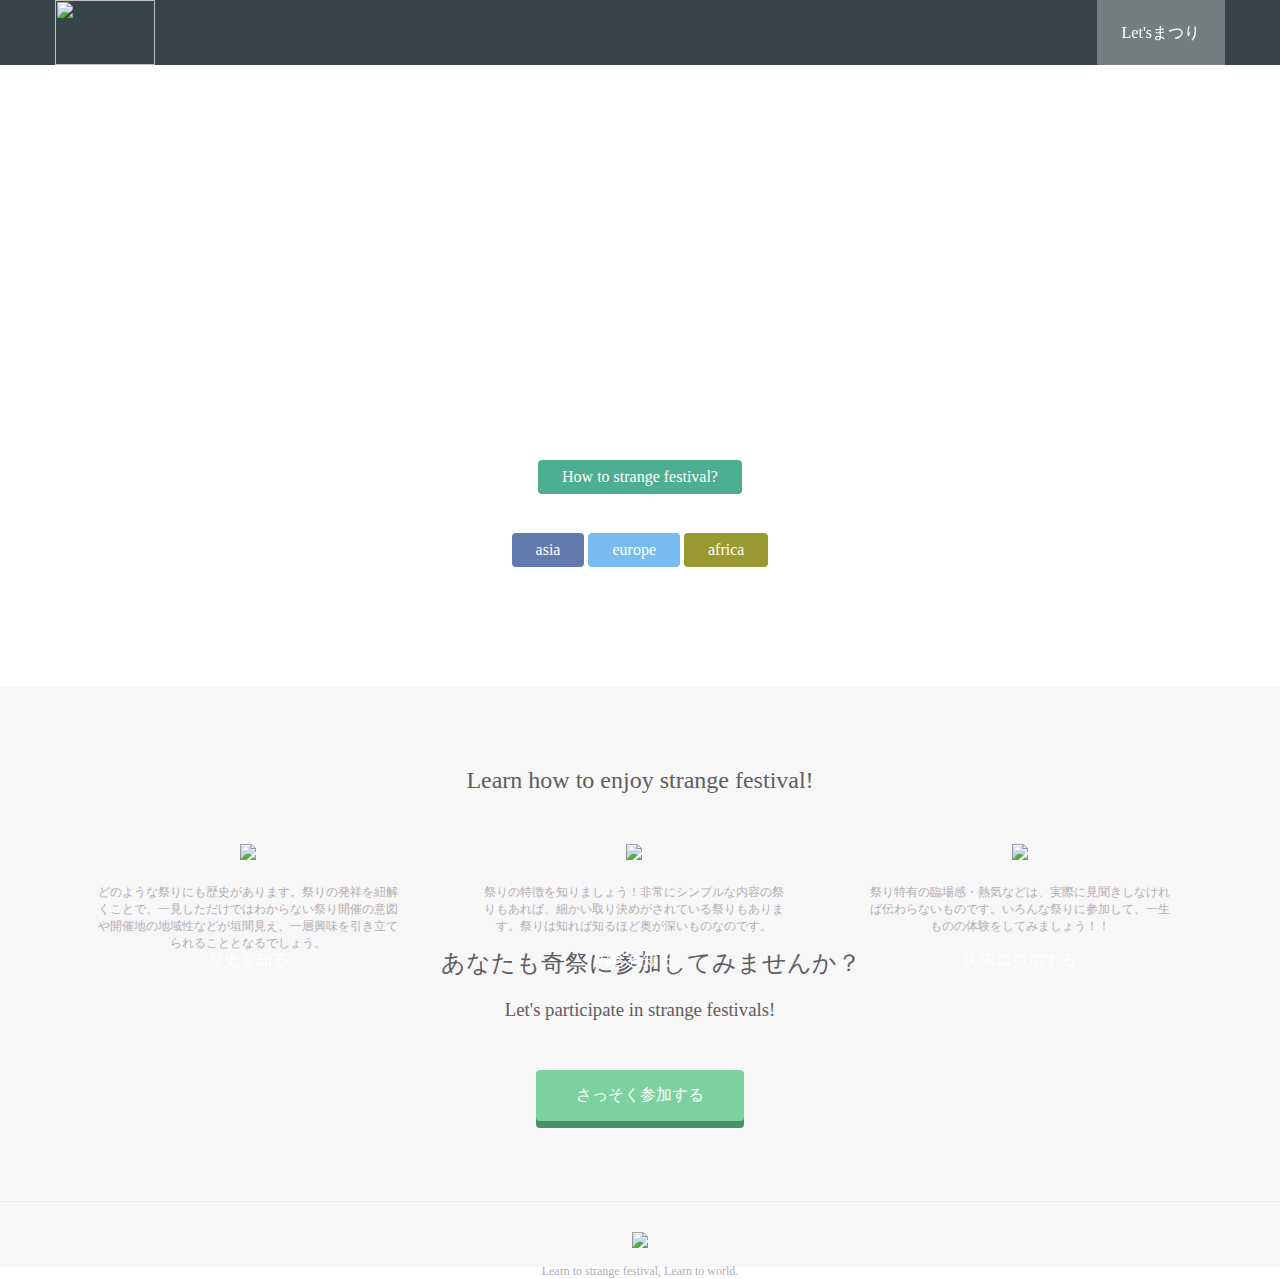
==== how to index.html @ d9138abb "Rename how to  index.html to how to index.html" ====
<!DOCTYPE html>
<html>
  <head>
    <meta charset="utf-8">
    <title>Strange festivals</title>
    <link rel="stylesheet" href="stylesheet.css">
    <link rel="stylesheet" href="//maxcdn.bootstrapcdn.com/font-awesome/4.3.0/css/font-awesome.min.css">
  </head>
  <body>
    <header>
      <div class="container">
        <div class="header-left">
          <img class="logo" src="https://summer-matsuri.up.seesaa.net/image/0-38.jpg">
        </div>
        <div class="header-right">
          <a href="#" class="login">Let'sまつり</a>
        </div>
      </div>
    </header>
    <div class="top-wrapper">
      <div class="container">
        <h1>さあ、祭りをはじめよう</h1>
        <h1>Pay attention to strange festival.</h1>
        <p>この世界は想像もつかないような奇祭で溢れています。</p>
        <p>その一つ一つに焦点を当てていくことで、私たちの見識を広げていきましょう！</p>
        <div class="btn-wrapper">
          <a href="#" class="btn signup">How to strange festival?</a>
          <p>Now, then!!☟</p>
          <a href="index asia.html" class="btn asia">asia</a>
          <a href="index europe.html" class="btn europe">europe</a>
          <a href="index africa.html" class="btn africa">africa</span></a>
        </div>
      </div>
    </div>
    <div class="lesson-wrapper">
      <div class="container">
        <div class="heading">
          <h2>Learn how to enjoy strange festival!</h2>
        </div>
        <div class="lessons">
          <div class="lesson">
            <div class="lesson-icon">
              <img src="https://prog-8.com/images/html/advanced/html.png">
              <p>歴史を知る</p>
            </div>
            <p class="txt-contents">どのような祭りにも歴史があります。祭りの発祥を紐解くことで、一見しただけではわからない祭り開催の意図や開催地の地域性などが垣間見え、一層興味を引き立てられることとなるでしょう。</p>
          </div>
          <div class="lesson">
            <div class="lesson-icon">
              <img src="https://prog-8.com/images/html/advanced/jQuery.png">
              <p>内容を知る</p>
            </div>
            <p class="txt-contents">祭りの特徴を知りましょう！非常にシンプルな内容の祭りもあれば、細かい取り決めがされている祭りもあります。祭りは知れば知るほど奥が深いものなのです。</p>
          </div>
          <div class="lesson">
            <div class="lesson-icon">
              <img src="https://prog-8.com/images/html/advanced/ruby.png">
              <p>実際に参加する</p>
            </div>
            <p class="txt-contents">祭り特有の臨場感・熱気などは、実際に見聞きしなければ伝わらないものです。いろんな祭りに参加して、一生ものの体験をしてみましょう！！</p>
          </div
        </div>
      </div>
    </div>
    <div class="message-wrapper">
      <div class="container">
        <div class="heading">
          <h2>あなたも奇祭に参加してみませんか？</h2>
          <h3>Let's participate in strange festivals!</h3>
        </div>
        <span class="btn message">さっそく参加する</span>
      </div>
    </div>
    <footer>
      <div class="container">
        <img src="https://summer-matsuri.up.seesaa.net/image/0-38.jpg">
        <p>Learn to strange festival, Learn to world.</p>
      </div>
    </footer>
  </body>
</html>
---- stylesheet.css ----
body {
  margin: 0;
  font-family: "Hiragino Kaku Gothic ProN";
}

a {
  text-decoration: none;
}

.container {
  width: 1170px;
  padding: 0 15px;
  margin: 0 auto;
}

.top-wrapper {
  padding: 180px 0 100px 0;
  background-image: url(https://lh3.googleusercontent.com/proxy/_ef7JLr3tF_RpCgVHZB4jnvWJt0pXANxtC-6hEUSPfGfWlW_2vclF0rDFDPV0brk-1TYmnIffBfNzACDy3RFJutlcjbFup0y6Jm2t1jdklZwTNviLTvZWpKuQsZJM6byY81OUBfjr5q-408FXJwZQaQ);
  background-size: cover;
  color: white;
  text-align: center;
}

.top-wrapper h1 {
  opacity: 0.7;
  font-size: 45px;
  letter-spacing: 5px;
}

.top-wrapper p {
  opacity: 0.7;
}

.btn-wrapper {
  margin: 20px 0;
}

.btn-wrapper p {
  margin: 10px 0;
}

.signup {
  background-color: #239b76;
}

.asia {
  background-color: #3b5998;
}

.europe {
  background-color: #55acee;
}

.africa {
  background-color: #808000;
}

.btn {
  padding: 8px 24px;
  color: white;
  display: inline-block;
  opacity: 0.8;
  border-radius: 4px;
}

.btn:hover {
  opacity: 1;
}

.fa {
  margin-right: 5px;
}

header {
  height: 65px;
  width: 100%;
  background-color: rgba(34, 49, 52, 0.9);
  /* positionプロパティをfixedに、topを0に指定してください */
  position:fixed;
  top:0;
  
  /* z-indexを10に指定してください */
  z-index:10;
}

.logo {
  height: 65px;
  width: 100px;
  margin: 0px;
  object-fit: cover;
}

.header-left {
  float: left;
}

.header-right {
  float: right;
  background-color: rgba(255, 255, 255, 0.3);
  transition: all 0.5s;
}

.header-right:hover {
  background-color: rgba(255, 255, 255, 0.5);
}

.header-right a {
  line-height: 65px;
  padding: 0 25px;
  color: white;
  display: block;
}

.lesson-wrapper {
  height: 500px;
  padding-bottom: 80px;
  background-color: #f7f7f7;
  text-align: center;
}

.heading {
  padding-top: 60px;
  padding-bottom: 30px;
  color: #5f5d60;
}

.heading h2 {
  font-weight: normal;
}

.lesson {
  float: left;
  width: 33%;
}

.lesson-icon {
  position: relative;
}

.lesson-icon p {
  position: absolute;
  top: 90px;
  width: 100%;
  color: white;
}

.txt-contents {
  width: 80%;
  display: inline-block;
  margin-top: 20px;
  font-size: 12px;
  color: #b3aeb5;
}

.heading h3 {
  font-weight: normal;
}

.message-wrapper {
  border-bottom: 1px solid #eee;
  padding-bottom: 80px;
  text-align: center;
}
.message-wrapper h2 {
  text-align: left;
}
.message {
  padding: 15px 40px;
  background-color: #5dca88;
  cursor: pointer;
  box-shadow: 0 7px #1a7940;
}

.message:active {
  position: relative;
  top: 7px;
  box-shadow: none;
}

footer img {
  width: 125px;
}

footer p {
  color: #b3aeb5;
  font-size: 12px;
}

footer {
  padding-top: 30px;
}
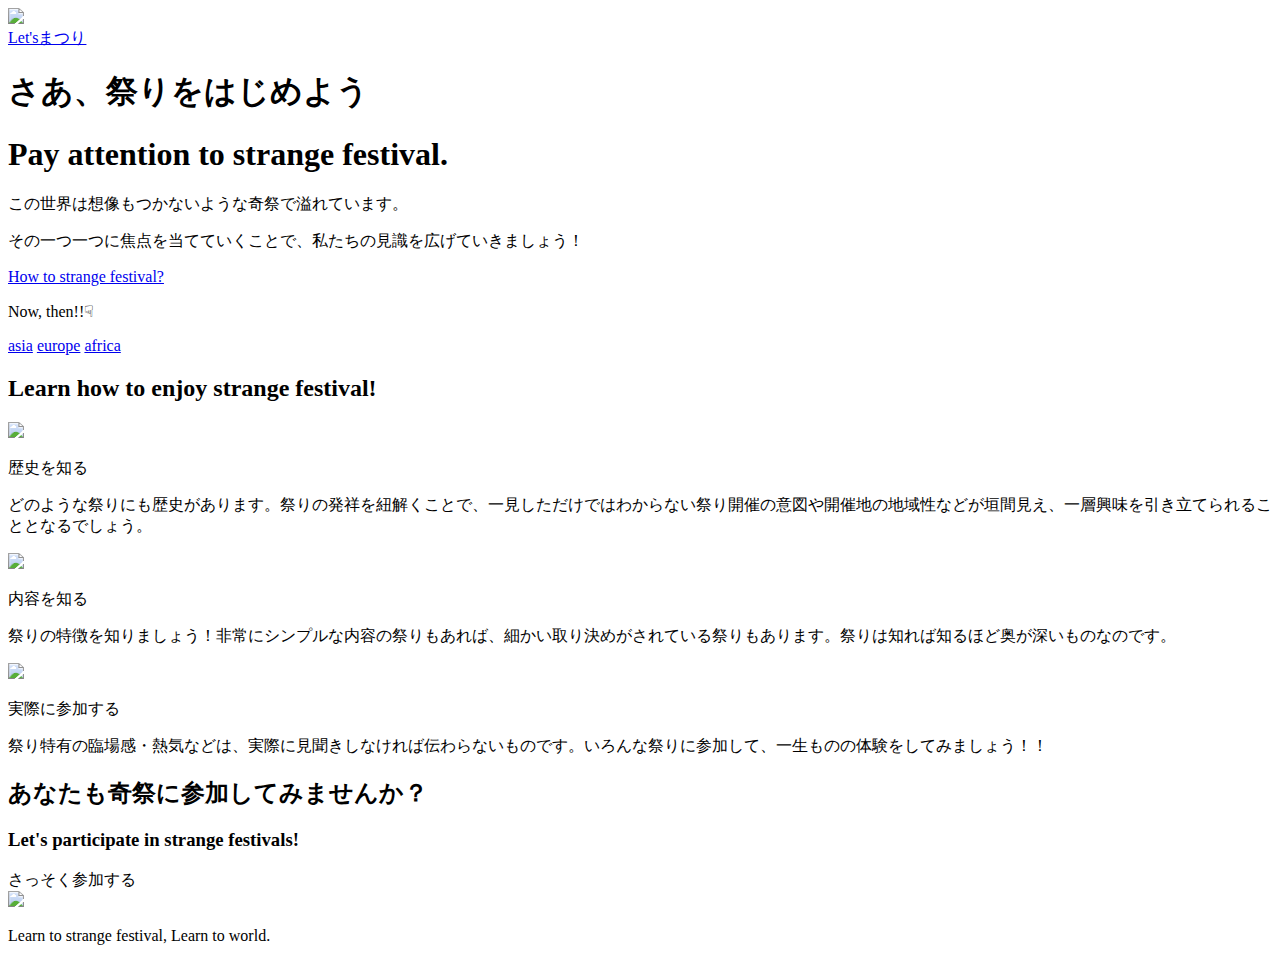
==== commit 252bd095: "Update how to index.html" ====
--- a/how to index.html
+++ b/how to index.html
@@ -3,7 +3,7 @@
   <head>
     <meta charset="utf-8">
     <title>Strange festivals</title>
-    <link rel="stylesheet" href="stylesheet.css">
+    <link rel="stylesheet"stylesheet how to.css">
     <link rel="stylesheet" href="//maxcdn.bootstrapcdn.com/font-awesome/4.3.0/css/font-awesome.min.css">
   </head>
   <body>
